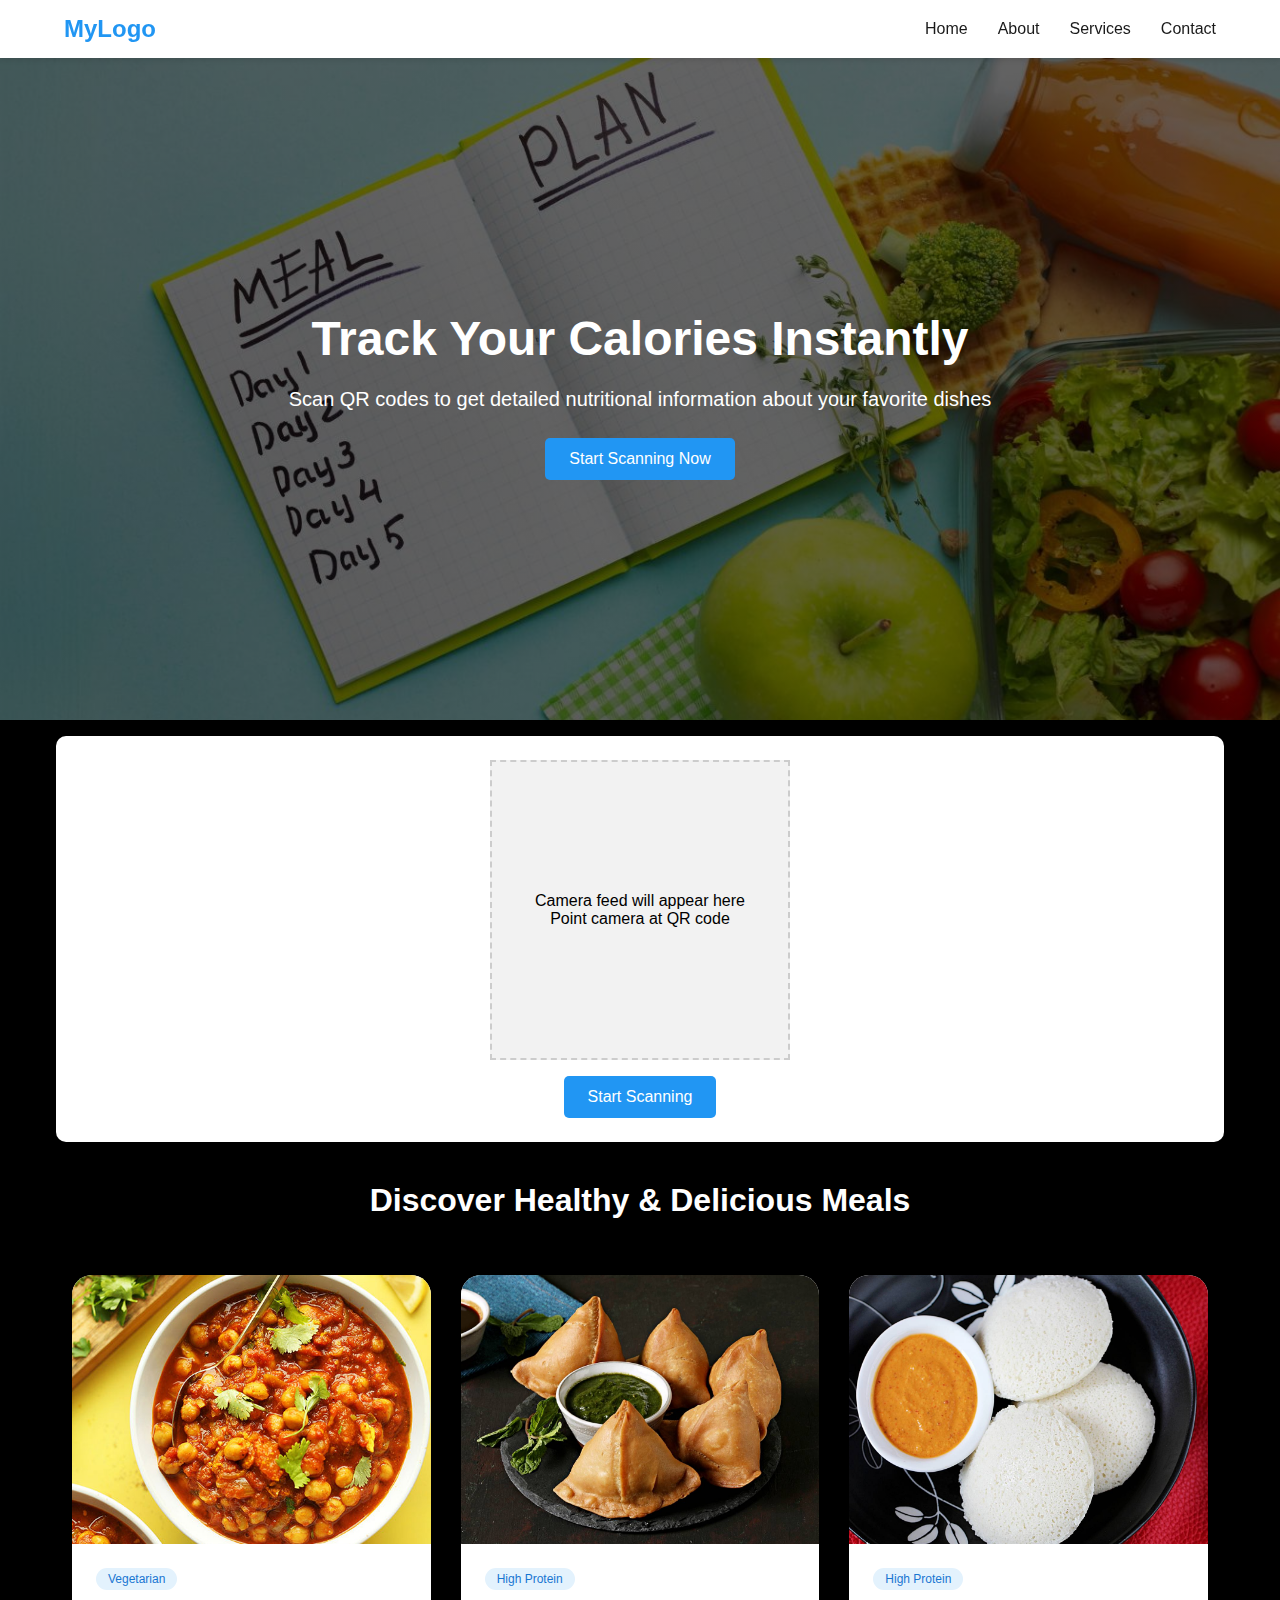
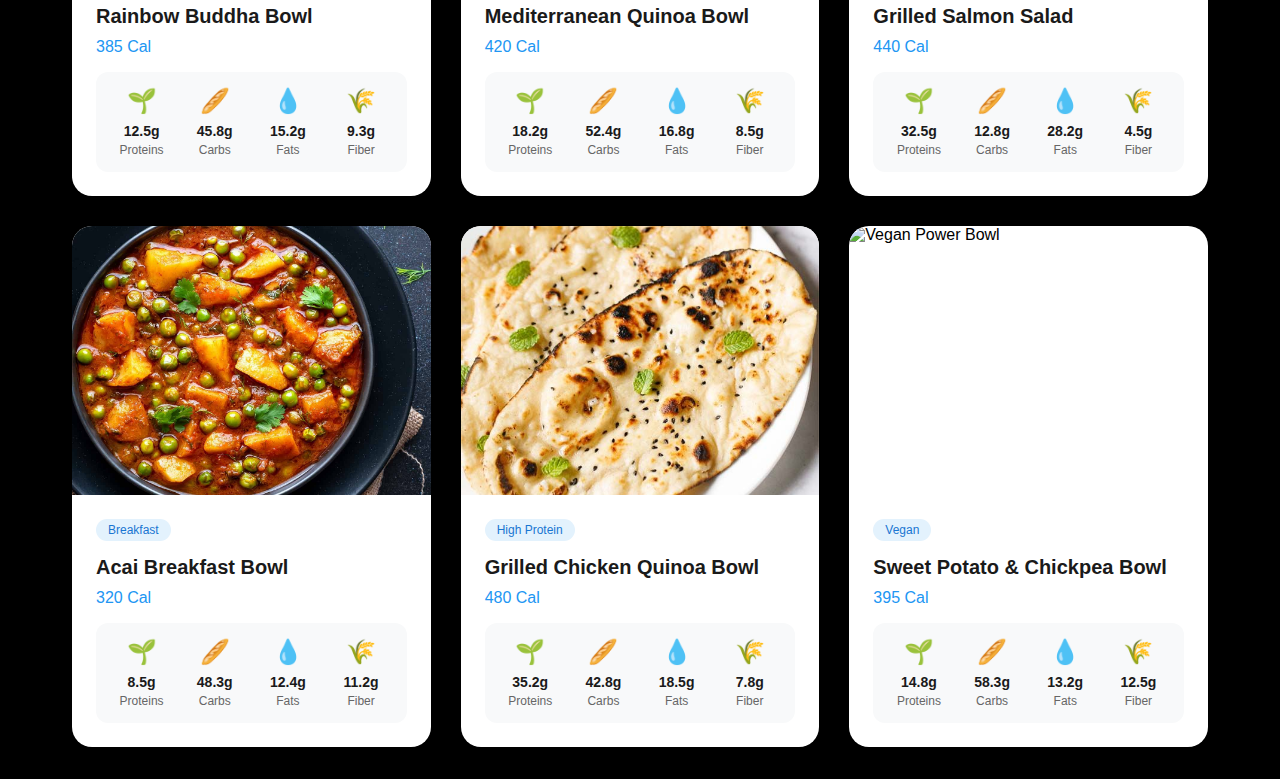
==== index.html @ 92af9357 "Landing Page is process (Navbar, Scanner section and some common foods added)" ====
<!DOCTYPE html>
<html lang="en">
  <head>
    <meta charset="UTF-8" />
    <meta name="viewport" content="width=device-width, initial-scale=1.0" />
    <title>Food Calorie Scanner</title>
    <link rel="stylesheet" href="styles.css" />
  </head>
  <body>
    <!-- Navbar -->
    <div class="navbar">
        <div class="nav-container">
          <a href="#" class="logo">MyLogo</a>
          <button class="mobile-menu-btn" aria-label="Toggle Menu">
            <span></span>
            <span></span>
            <span></span>
          </button>
          <div class="nav-links">
            <a href="#home">Home</a>
            <a href="#about">About</a>
            <a href="#services">Services</a>
            <a href="#contact">Contact</a>
          </div>
        </div>
      </div>
      

    <!-- Hero Section -->
    <section class="hero-section" id="home">
      <div class="hero-content">
        <h1>Track Your Calories Instantly</h1>
        <p>
          Scan QR codes to get detailed nutritional information about your
          favorite dishes
        </p>
        <button class="scan-button">Start Scanning Now</button>
      </div>
    </section>

    <div class="container">
      <!-- Scanner Section -->
      <section class="scanner-section" id="scanner">
        <div class="scanner-container">
          <div class="scanner-placeholder">
            <p>Camera feed will appear here</p>
            <p>Point camera at QR code</p>
          </div>
        </div>
        <button class="scan-button">Start Scanning</button>
      </section>

      <section class="common-foods" id="foods">
        <h2 class="section-title">Discover Healthy & Delicious Meals</h2>
        <div class="food-cards">
          <!-- Card 1 -->
          <div class="food-card">
            <div class="food-image-container">
              <img src="./assets/Chana-Masala.jpg" alt="" class="food-image" />
            </div>
            <div class="food-info">
              <span class="food-tag">Vegetarian</span>
              <h3 class="food-name">Rainbow Buddha Bowl</h3>
              <div class="calories">385 Cal</div>
              <div class="nutrition-grid">
                <div class="nutrition-item">
                  <div class="nutrition-icon">🌱</div>
                  <div class="nutrition-value">12.5g</div>
                  <div class="nutrition-label">Proteins</div>
                </div>
                <div class="nutrition-item">
                  <div class="nutrition-icon">🥖</div>
                  <div class="nutrition-value">45.8g</div>
                  <div class="nutrition-label">Carbs</div>
                </div>
                <div class="nutrition-item">
                  <div class="nutrition-icon">💧</div>
                  <div class="nutrition-value">15.2g</div>
                  <div class="nutrition-label">Fats</div>
                </div>
                <div class="nutrition-item">
                  <div class="nutrition-icon">🌾</div>
                  <div class="nutrition-value">9.3g</div>
                  <div class="nutrition-label">Fiber</div>
                </div>
              </div>
            </div>
          </div>

          <!-- Card 2 -->
          <div class="food-card">
            <div class="food-image-container">
              <img
                src="./assets/samosa.jpg"
                alt="Mediterranean Quinoa Bowl"
                class="food-image"
              />
            </div>
            <div class="food-info">
              <span class="food-tag">High Protein</span>
              <h3 class="food-name">Mediterranean Quinoa Bowl</h3>
              <div class="calories">420 Cal</div>
              <div class="nutrition-grid">
                <div class="nutrition-item">
                  <div class="nutrition-icon">🌱</div>
                  <div class="nutrition-value">18.2g</div>
                  <div class="nutrition-label">Proteins</div>
                </div>
                <div class="nutrition-item">
                  <div class="nutrition-icon">🥖</div>
                  <div class="nutrition-value">52.4g</div>
                  <div class="nutrition-label">Carbs</div>
                </div>
                <div class="nutrition-item">
                  <div class="nutrition-icon">💧</div>
                  <div class="nutrition-value">16.8g</div>
                  <div class="nutrition-label">Fats</div>
                </div>
                <div class="nutrition-item">
                  <div class="nutrition-icon">🌾</div>
                  <div class="nutrition-value">8.5g</div>
                  <div class="nutrition-label">Fiber</div>
                </div>
              </div>
            </div>
          </div>

          <!-- Card 3 -->
          <div class="food-card">
            <div class="food-image-container">
              <img
                src="./assets/idli.jpg"
                alt="Grilled Salmon Salad"
                class="food-image"
              />
            </div>
            <div class="food-info">
              <span class="food-tag">High Protein</span>
              <h3 class="food-name">Grilled Salmon Salad</h3>
              <div class="calories">440 Cal</div>
              <div class="nutrition-grid">
                <div class="nutrition-item">
                  <div class="nutrition-icon">🌱</div>
                  <div class="nutrition-value">32.5g</div>
                  <div class="nutrition-label">Proteins</div>
                </div>
                <div class="nutrition-item">
                  <div class="nutrition-icon">🥖</div>
                  <div class="nutrition-value">12.8g</div>
                  <div class="nutrition-label">Carbs</div>
                </div>
                <div class="nutrition-item">
                  <div class="nutrition-icon">💧</div>
                  <div class="nutrition-value">28.2g</div>
                  <div class="nutrition-label">Fats</div>
                </div>
                <div class="nutrition-item">
                  <div class="nutrition-icon">🌾</div>
                  <div class="nutrition-value">4.5g</div>
                  <div class="nutrition-label">Fiber</div>
                </div>
              </div>
            </div>
          </div>

          <!-- Card 4 -->
          <div class="food-card">
            <div class="food-image-container">
              <img
                src="./assets/aloo_matar.jpg"
                alt="Aloo Matar"
                class="food-image"
              />
            </div>
            <div class="food-info">
              <span class="food-tag">Breakfast</span>
              <h3 class="food-name">Acai Breakfast Bowl</h3>
              <div class="calories">320 Cal</div>
              <div class="nutrition-grid">
                <div class="nutrition-item">
                  <div class="nutrition-icon">🌱</div>
                  <div class="nutrition-value">8.5g</div>
                  <div class="nutrition-label">Proteins</div>
                </div>
                <div class="nutrition-item">
                  <div class="nutrition-icon">🥖</div>
                  <div class="nutrition-value">48.3g</div>
                  <div class="nutrition-label">Carbs</div>
                </div>
                <div class="nutrition-item">
                  <div class="nutrition-icon">💧</div>
                  <div class="nutrition-value">12.4g</div>
                  <div class="nutrition-label">Fats</div>
                </div>
                <div class="nutrition-item">
                  <div class="nutrition-icon">🌾</div>
                  <div class="nutrition-value">11.2g</div>
                  <div class="nutrition-label">Fiber</div>
                </div>
              </div>
            </div>
          </div>

          <!-- Card 5 -->
          <div class="food-card">
            <div class="food-image-container">
              <img
                src="./assets/Butter_naan.jpg"
                alt="Butter Naan"
                class="food-image"
              />
            </div>
            <div class="food-info">
              <span class="food-tag">High Protein</span>
              <h3 class="food-name">Grilled Chicken Quinoa Bowl</h3>
              <div class="calories">480 Cal</div>
              <div class="nutrition-grid">
                <div class="nutrition-item">
                  <div class="nutrition-icon">🌱</div>
                  <div class="nutrition-value">35.2g</div>
                  <div class="nutrition-label">Proteins</div>
                </div>
                <div class="nutrition-item">
                  <div class="nutrition-icon">🥖</div>
                  <div class="nutrition-value">42.8g</div>
                  <div class="nutrition-label">Carbs</div>
                </div>
                <div class="nutrition-item">
                  <div class="nutrition-icon">💧</div>
                  <div class="nutrition-value">18.5g</div>
                  <div class="nutrition-label">Fats</div>
                </div>
                <div class="nutrition-item">
                  <div class="nutrition-icon">🌾</div>
                  <div class="nutrition-value">7.8g</div>
                  <div class="nutrition-label">Fiber</div>
                </div>
              </div>
            </div>
          </div>

          <!-- Card 6 -->
          <div class="food-card">
            <div class="food-image-container">
              <img
                src="./assets/Paneer_Masala.jpg"
                alt="Vegan Power Bowl"
                class="food-image"
              />
            </div>
            <div class="food-info">
              <span class="food-tag">Vegan</span>
              <h3 class="food-name">Sweet Potato & Chickpea Bowl</h3>
              <div class="calories">395 Cal</div>
              <div class="nutrition-grid">
                <div class="nutrition-item">
                  <div class="nutrition-icon">🌱</div>
                  <div class="nutrition-value">14.8g</div>
                  <div class="nutrition-label">Proteins</div>
                </div>
                <div class="nutrition-item">
                  <div class="nutrition-icon">🥖</div>
                  <div class="nutrition-value">58.3g</div>
                  <div class="nutrition-label">Carbs</div>
                </div>
                <div class="nutrition-item">
                  <div class="nutrition-icon">💧</div>
                  <div class="nutrition-value">13.2g</div>
                  <div class="nutrition-label">Fats</div>
                </div>
                <div class="nutrition-item">
                  <div class="nutrition-icon">🌾</div>
                  <div class="nutrition-value">12.5g</div>
                  <div class="nutrition-label">Fiber</div>
                </div>
              </div>
            </div>
          </div>
        </div>
      </section>
    </div>

    <script src="script.js"></script>
  </body>
</html>
---- styles.css ----
/* CSS Variables for consistent theming */
:root {
    --primary-color: #2196F3;
    --primary-dark: #1976D2;
    --text-dark: #1a1a1a;
    --text-light: #666;
    --background-dark: #000000;
    --background-light: #fff;
    --shadow-small: 0 2px 5px rgba(0,0,0,0.1);
    --shadow-medium: 0 8px 20px rgba(0,0,0,0.1);
    --shadow-large: 0 12px 25px rgba(0,0,0,0.15);
    --spacing-small: 8px;
    --spacing-medium: 16px;
    --spacing-large: 24px;
  }
  
  * {
    margin: 0;
    padding: 0;
    box-sizing: border-box;
    font-family: 'Segoe UI', Tahoma, Geneva, Verdana, sans-serif;
  }
  
  body {
    background-color: var(--background-dark);
    min-height: 100vh;
  }
  
  /* Navbar Styles */
  .navbar {
    background-color: var(--background-light);
    box-shadow: var(--shadow-small);
    padding: 15px 0;
    position: fixed;
    width: 100%;
    top: 0;
    z-index: 1000;
  }
  
  .nav-container {
    max-width: 1200px;
    margin: 0 auto;
    display: flex;
    justify-content: space-between;
    align-items: center;
    padding: 0 var(--spacing-large);
  }
  
  .logo {
    font-size: 24px;
    font-weight: bold;
    color: var(--primary-color);
    text-decoration: none;
    transition: color 0.3s;
  }
  
  .logo:hover, .logo:focus {
    color: var(--primary-dark);
  }
  
  .nav-links {
    display: flex;
    gap: 30px;
  }
  
  .nav-links a {
    text-decoration: none;
    color: var(--text-dark);
    font-weight: 500;
    transition: color 0.3s;
    position: relative;
  }
  
  .nav-links a:hover, .nav-links a:focus {
    color: var(--primary-color);
  }
  
  .nav-links a:focus {
    outline: 2px solid var(--primary-color);
    outline-offset: 2px;
  }
  
  /* Mobile Navigation */
  /* .mobile-menu-btn {
    display: none;
    background: none;
    border: none;
    cursor: pointer;
    padding: var(--spacing-small);
  }
   */

/* Mobile Menu Button */
.mobile-menu-btn {
    display: none; /* Hidden on larger screens */
    flex-direction: column;
    justify-content: space-between;
    width: 30px;
    height: 21px;
    background: transparent;
    border: none;
    cursor: pointer;
    padding: 0;
    z-index: 10;
  }
  
  .mobile-menu-btn span {
    width: 100%;
    height: 3px;
    background-color: #2196F3;
    transition: all 0.3s ease;
    border-radius: 2px;
  }
  
  /* Hamburger Animation */
  .mobile-menu-btn.active span:first-child {
    transform: rotate(45deg) translate(6px, 6px);
  }
  
  .mobile-menu-btn.active span:nth-child(2) {
    opacity: 0;
  }
  
  .mobile-menu-btn.active span:last-child {
    transform: rotate(-45deg) translate(6px, -6px);
  }
  

  /* Hero Section Styles */
  .hero-section {
    padding-top: calc(70px + var(--spacing-large)); /* Adjusted for fixed navbar */
    background-image: linear-gradient(rgba(0, 0, 0, 0.6), rgba(0, 0, 0, 0.6)), url(./assets/Hero_freepik.png);
    background-size: cover;
    background-position: center;
    color: var(--background-light);
    text-align: center;
    padding-bottom: var(--spacing-large);
    min-height: 80vh;
    display: flex;
    align-items: center;
  }
  
  .hero-content {
    max-width: 800px;
    margin: 0 auto;
    padding: 0 var(--spacing-medium);
  }
  
  .hero-content h1 {
    font-size: clamp(36px, 5vw, 48px);
    margin-bottom: var(--spacing-medium);
    line-height: 1.2;
  }
  
  .hero-content p {
    font-size: clamp(18px, 2.5vw, 20px);
    margin-bottom: var(--spacing-large);
    line-height: 1.5;
  }
  
  /* Scanner Section Styles */
  .container {
    max-width: 1200px;
    margin: 0 auto;
    padding: var(--spacing-medium);
  }
  
  .scanner-section {
    background-color: var(--background-light);
    padding: var(--spacing-large);
    border-radius: 10px;
    box-shadow: var(--shadow-small);
    margin-bottom: 40px;
    text-align: center;
  }
  
  .scanner-container {
    width: min(300px, 90vw);
    height: min(300px, 90vw);
    margin: 0 auto var(--spacing-medium);
    border: 2px dashed #ccc;
    display: flex;
    align-items: center;
    justify-content: center;
    background-color: rgba(0, 0, 0, 0.05);
  }
  
  .scan-button {
    background-color: var(--primary-color);
    color: var(--background-light);
    padding: 12px 24px;
    border: none;
    border-radius: 5px;
    cursor: pointer;
    transition: all 0.3s ease;
    font-weight: 500;
    font-size: 16px;
  }
  
  .scan-button:hover, .scan-button:focus {
    background-color: var(--primary-dark);
    transform: translateY(-2px);
    box-shadow: var(--shadow-small);
  }
  
  .scan-button:focus {
    outline: 2px solid var(--primary-dark);
    outline-offset: 2px;
  }
  
  /* Section Titles */
  .section-title {
    text-align: center;
    color: var(--background-light);
    margin-bottom: 40px;
    font-size: clamp(24px, 4vw, 32px);
    font-weight: 600;
  }
  
  /* Food Cards Section */
  .food-cards {
    display: grid;
    grid-template-columns: repeat(auto-fit, minmax(min(320px, 100%), 1fr));
    gap: 30px;
    padding: var(--spacing-medium);
    max-width: 1400px;
    margin: 0 auto;
  }
  
  .food-card {
    background-color: var(--background-light);
    border-radius: 20px;
    overflow: hidden;
    box-shadow: var(--shadow-medium);
    transition: all 0.3s ease;
  }
  
  .food-card:hover {
    transform: translateY(-5px);
    box-shadow: var(--shadow-large);
  }
  
  .food-image-container {
    position: relative;
    overflow: hidden;
    padding-top: 75%; /* 4:3 Aspect Ratio */
  }
  
  .food-image {
    position: absolute;
    top: 0;
    left: 0;
    width: 100%;
    height: 100%;
    object-fit: cover;
    transition: transform 0.5s ease;
  }
  
  .food-card:hover .food-image {
    transform: scale(1.05);
  }
  
  .food-info {
    padding: var(--spacing-large);
  }
  
  .food-tag {
    display: inline-block;
    padding: 4px 12px;
    background-color: #e3f2fd;
    color: var(--primary-dark);
    border-radius: 12px;
    font-size: 12px;
    font-weight: 500;
    margin-bottom: 12px;
  }
  
  .food-name {
    font-size: 20px;
    font-weight: 600;
    color: var(--text-dark);
    margin-bottom: var(--spacing-small);
    line-height: 1.4;
  }
  
  .calories {
    color: var(--primary-color);
    font-size: 16px;
    font-weight: 500;
    margin-bottom: var(--spacing-medium);
  }
  
  .nutrition-grid {
    background-color: #f8f9fa;
    border-radius: 12px;
    padding: 15px;
    display: grid;
    grid-template-columns: repeat(4, 1fr);
    gap: 12px;
  }
  
  .nutrition-item {
    display: flex;
    flex-direction: column;
    align-items: center;
    text-align: center;
  }
  
  .nutrition-icon {
    font-size: 24px;
    margin-bottom: var(--spacing-small);
  }
  
  .nutrition-value {
    font-weight: 600;
    color: var(--text-dark);
    margin-bottom: 4px;
    font-size: 14px;
  }
  
  .nutrition-label {
    font-size: 12px;
    color: var(--text-light);
  }


  .mobile-menu-btn {
    display: none;
    flex-direction: column;
    justify-content: space-between;
    width: 30px;
    height: 21px;
    background: transparent;
    border: none;
    cursor: pointer;
    padding: 0;
    z-index: 10;
}

.mobile-menu-btn span {
    width: 100%;
    height: 3px;
    background-color: #2196F3;
    transition: all 0.3s ease;
    border-radius: 2px;
}

.mobile-menu-btn.active span:first-child {
    transform: rotate(45deg) translate(6px, 6px);
}

.mobile-menu-btn.active span:nth-child(2) {
    opacity: 0;
}

.mobile-menu-btn.active span:last-child {
    transform: rotate(-45deg) translate(6px, -6px);
}
  
  /* Media Queries */
  @media (max-width: 992px) {
    .food-cards {
      grid-template-columns: repeat(2, 1fr);
    }
  }
  
  @media (max-width: 768px) {
    .nav-links {
      display: none;
    }
    
    .mobile-menu-btn {
      /* display: block; */
      display: flex;
    }
  
    .nav-links.active {
      display: flex;
      flex-direction: column;
      position: absolute;
      top: 100%;
      left: 0;
      right: 0;
      background-color: var(--background-light);
      padding: var(--spacing-medium);
      box-shadow: var(--shadow-small);
    }
  
    .food-cards {
      grid-template-columns: 1fr;
      padding: var(--spacing-small);
    }
  
    .food-info {
      padding: var(--spacing-medium);
    }
  }
  
  /* Accessibility Focus Styles */
  :focus {
    outline: 2px solid var(--primary-color);
    outline-offset: 2px;
  }
  
  /* Animation for page load */
  @keyframes fadeIn {
    from {
      opacity: 0;
      transform: translateY(20px);
    }
    to {
      opacity: 1;
      transform: translateY(0);
    }
  }
  
  .food-card {
    animation: fadeIn 0.5s ease-out forwards;
  }
  
  /* Loading State */
  .scanner-container.loading {
    position: relative;
  }
  
  .scanner-container.loading::after {
    content: '';
    position: absolute;
    width: 40px;
    height: 40px;
    border: 3px solid #f3f3f3;
    border-top: 3px solid var(--primary-color);
    border-radius: 50%;
    animation: spin 1s linear infinite;
  }
  
  @keyframes spin {
    0% { transform: rotate(0deg); }
    100% { transform: rotate(360deg); }
  }
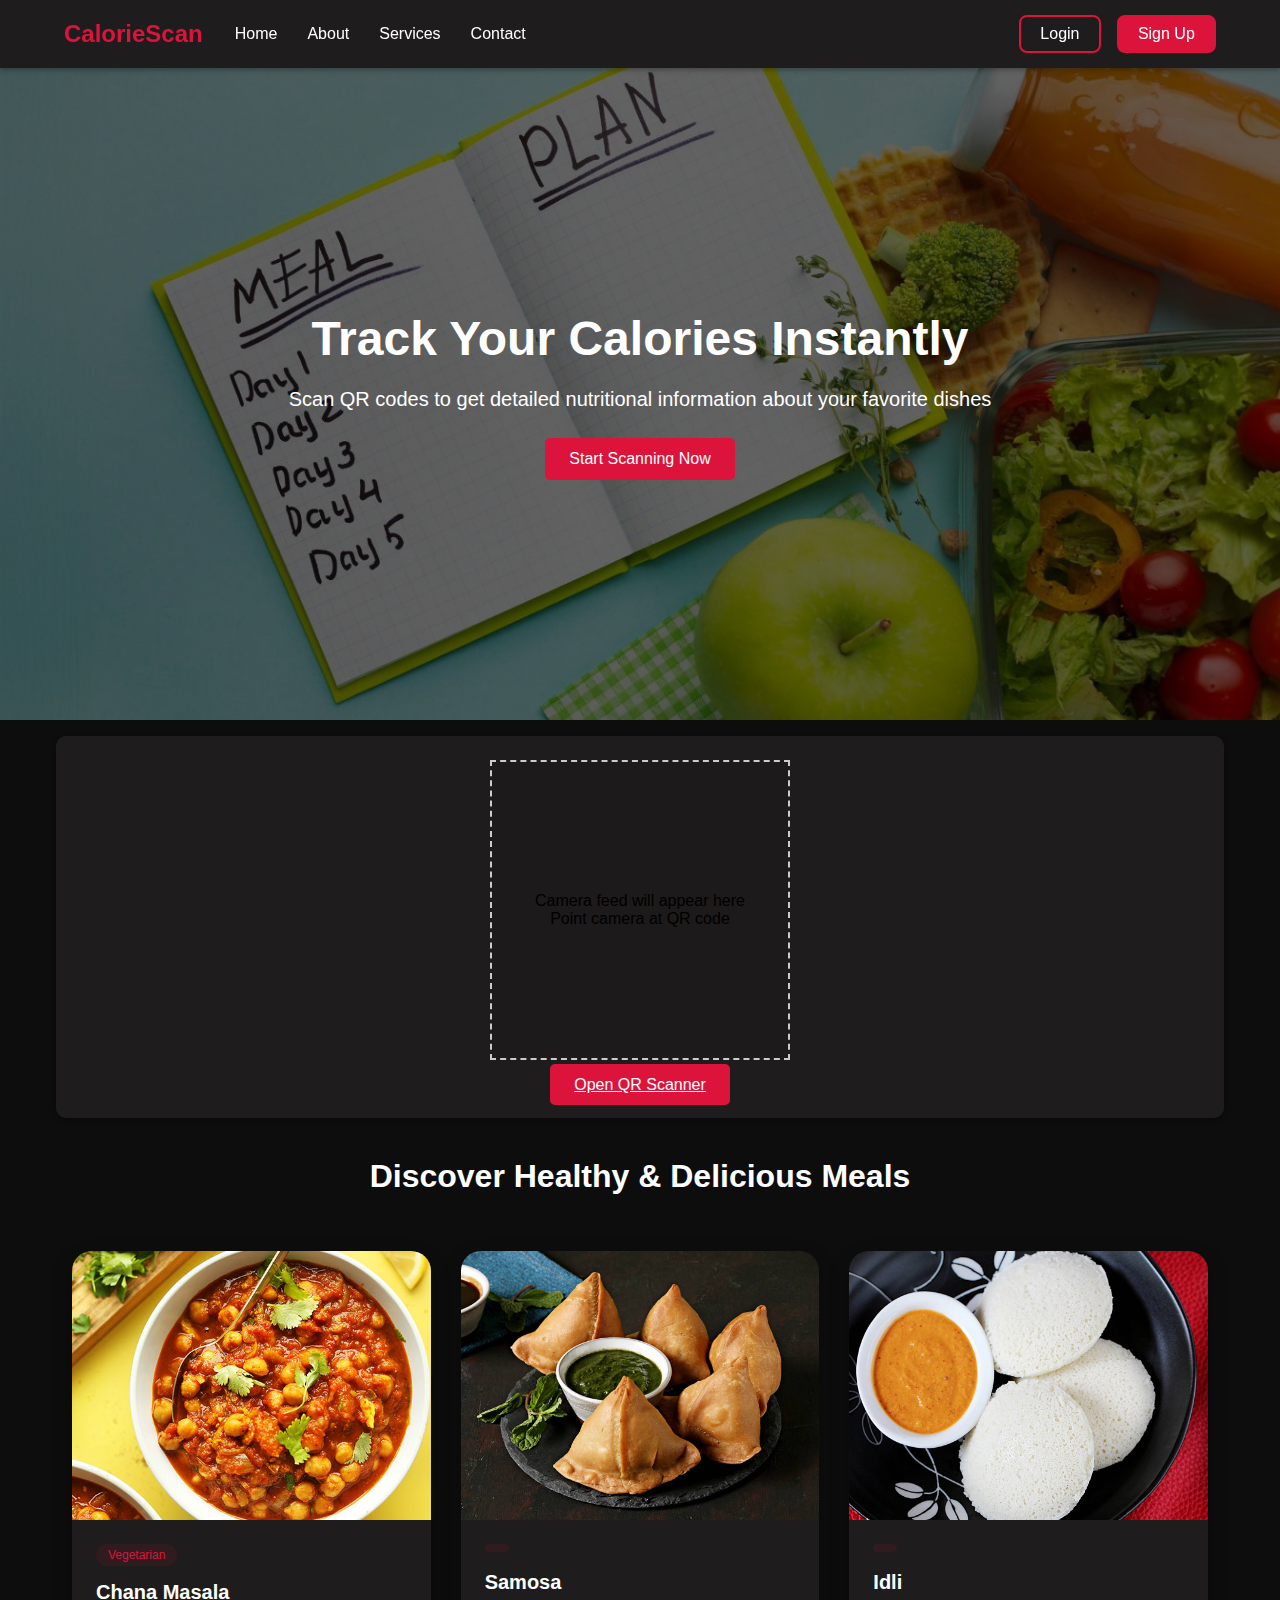
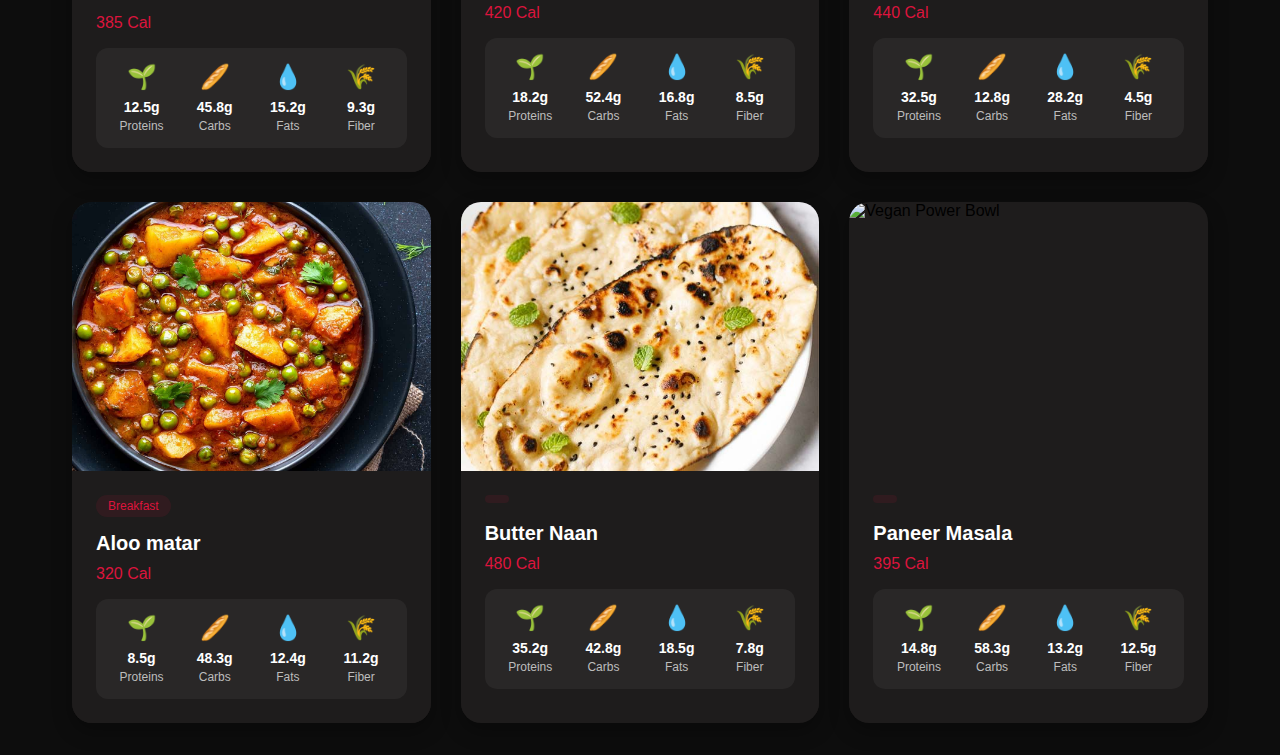
==== commit aa82f6ef: "sndjsf" ====
--- a/index.html
+++ b/index.html
@@ -9,21 +9,25 @@
   <body>
     <!-- Navbar -->
     <div class="navbar">
-        <div class="nav-container">
-          <a href="#" class="logo">MyLogo</a>
-          <button class="mobile-menu-btn" aria-label="Toggle Menu">
-            <span></span>
-            <span></span>
-            <span></span>
-          </button>
-          <div class="nav-links">
-            <a href="#home">Home</a>
-            <a href="#about">About</a>
-            <a href="#services">Services</a>
-            <a href="#contact">Contact</a>
-          </div>
+      <div class="nav-container">
+        <a href="#" class="logo">CalorieScan        </a>
+        <button class="mobile-menu-btn" aria-label="Toggle Menu">
+          <span></span>
+          <span></span>
+          <span></span>
+        </button>
+        <div class="nav-links">
+          <a href="#home">Home</a>
+          <a href="#about">About</a>
+          <a href="#services">Services</a>
+          <a href="#contact">Contact</a>
+        </div>
+        <div class="auth-buttons">
+          <a href="login.html" class="login-btn">Login</a>
+          <a href="signup.html" class="signup-btn">Sign Up</a>
         </div>
       </div>
+  </div>
       
 
     <!-- Hero Section -->
@@ -47,7 +51,12 @@
             <p>Point camera at QR code</p>
           </div>
         </div>
-        <button class="scan-button">Start Scanning</button>
+        <!-- <button class="scan-button">Start Scanning</button> -->
+      
+        
+       
+       <a href="qr-scanner.html" class="scan-button">Open QR Scanner</a>
+      
       </section>
 
       <section class="common-foods" id="foods">
@@ -60,7 +69,7 @@
             </div>
             <div class="food-info">
               <span class="food-tag">Vegetarian</span>
-              <h3 class="food-name">Rainbow Buddha Bowl</h3>
+              <h3 class="food-name">Chana Masala</h3>
               <div class="calories">385 Cal</div>
               <div class="nutrition-grid">
                 <div class="nutrition-item">
@@ -97,8 +106,8 @@
               />
             </div>
             <div class="food-info">
-              <span class="food-tag">High Protein</span>
-              <h3 class="food-name">Mediterranean Quinoa Bowl</h3>
+              <span class="food-tag"></span>
+              <h3 class="food-name">Samosa</h3>
               <div class="calories">420 Cal</div>
               <div class="nutrition-grid">
                 <div class="nutrition-item">
@@ -135,8 +144,8 @@
               />
             </div>
             <div class="food-info">
-              <span class="food-tag">High Protein</span>
-              <h3 class="food-name">Grilled Salmon Salad</h3>
+              <span class="food-tag"></span>
+              <h3 class="food-name">Idli</h3>
               <div class="calories">440 Cal</div>
               <div class="nutrition-grid">
                 <div class="nutrition-item">
@@ -174,7 +183,7 @@
             </div>
             <div class="food-info">
               <span class="food-tag">Breakfast</span>
-              <h3 class="food-name">Acai Breakfast Bowl</h3>
+              <h3 class="food-name">Aloo matar</h3>
               <div class="calories">320 Cal</div>
               <div class="nutrition-grid">
                 <div class="nutrition-item">
@@ -211,8 +220,8 @@
               />
             </div>
             <div class="food-info">
-              <span class="food-tag">High Protein</span>
-              <h3 class="food-name">Grilled Chicken Quinoa Bowl</h3>
+              <span class="food-tag"></span>
+              <h3 class="food-name">Butter Naan</h3>
               <div class="calories">480 Cal</div>
               <div class="nutrition-grid">
                 <div class="nutrition-item">
@@ -249,8 +258,8 @@
               />
             </div>
             <div class="food-info">
-              <span class="food-tag">Vegan</span>
-              <h3 class="food-name">Sweet Potato & Chickpea Bowl</h3>
+              <span class="food-tag"></span>
+              <h3 class="food-name">Paneer Masala</h3>
               <div class="calories">395 Cal</div>
               <div class="nutrition-grid">
                 <div class="nutrition-item">
--- a/styles.css
+++ b/styles.css
@@ -1,380 +1,291 @@
 /* CSS Variables for consistent theming */
 :root {
-    --primary-color: #2196F3;
-    --primary-dark: #1976D2;
-    --text-dark: #1a1a1a;
-    --text-light: #666;
-    --background-dark: #000000;
-    --background-light: #fff;
-    --shadow-small: 0 2px 5px rgba(0,0,0,0.1);
-    --shadow-medium: 0 8px 20px rgba(0,0,0,0.1);
-    --shadow-large: 0 12px 25px rgba(0,0,0,0.15);
-    --spacing-small: 8px;
-    --spacing-medium: 16px;
-    --spacing-large: 24px;
-  }
-  
-  * {
-    margin: 0;
-    padding: 0;
-    box-sizing: border-box;
-    font-family: 'Segoe UI', Tahoma, Geneva, Verdana, sans-serif;
-  }
-  
-  body {
-    background-color: var(--background-dark);
-    min-height: 100vh;
-  }
-  
-  /* Navbar Styles */
-  .navbar {
-    background-color: var(--background-light);
-    box-shadow: var(--shadow-small);
-    padding: 15px 0;
-    position: fixed;
-    width: 100%;
-    top: 0;
-    z-index: 1000;
-  }
-  
-  .nav-container {
-    max-width: 1200px;
-    margin: 0 auto;
-    display: flex;
-    justify-content: space-between;
-    align-items: center;
-    padding: 0 var(--spacing-large);
-  }
-  
-  .logo {
-    font-size: 24px;
-    font-weight: bold;
-    color: var(--primary-color);
-    text-decoration: none;
-    transition: color 0.3s;
-  }
-  
-  .logo:hover, .logo:focus {
-    color: var(--primary-dark);
-  }
-  
-  .nav-links {
-    display: flex;
-    gap: 30px;
-  }
-  
-  .nav-links a {
-    text-decoration: none;
-    color: var(--text-dark);
-    font-weight: 500;
-    transition: color 0.3s;
-    position: relative;
-  }
-  
-  .nav-links a:hover, .nav-links a:focus {
-    color: var(--primary-color);
-  }
-  
-  .nav-links a:focus {
-    outline: 2px solid var(--primary-color);
-    outline-offset: 2px;
-  }
-  
-  /* Mobile Navigation */
-  /* .mobile-menu-btn {
-    display: none;
-    background: none;
-    border: none;
-    cursor: pointer;
-    padding: var(--spacing-small);
-  }
-   */
+  --primary-color: crimson;
+  --primary-dark: darkred;
+  --text-dark: #ffffff;
+  --text-light: #bdbdbd;
+  --background-dark: #0d0d0d;
+  --background-light: #1e1c1c;
+  --nav-background: #1e1c1c;
+  --shadow-small: 0 2px 5px rgba(0,0,0,0.3);
+  --shadow-medium: 0 8px 20px rgba(0,0,0,0.3);
+  --shadow-large: 0 12px 25px rgba(0,0,0,0.35);
+  --spacing-small: 8px;
+  --spacing-medium: 16px;
+  --spacing-large: 24px;
+}
+
+* {
+  margin: 0;
+  padding: 0;
+  box-sizing: border-box;
+  font-family: 'Segoe UI', Tahoma, Geneva, Verdana, sans-serif;
+}
+
+body {
+  background-color: var(--background-dark);
+  min-height: 100vh;
+}
+
+/* Navbar Styles */
+.navbar {
+  background-color: var(--nav-background);
+  box-shadow: var(--shadow-small);
+  padding: 15px 0;
+  position: fixed;
+  width: 100%;
+  top: 0;
+  z-index: 1000;
+}
+
+.nav-container {
+  max-width: 1200px;
+  margin: 0 auto;
+  display: grid;
+  grid-template-columns: auto 1fr auto;
+  align-items: center;
+  gap: 2rem;
+  padding: 0 var(--spacing-large);
+}
+
+.logo {
+  font-size: 24px;
+  font-weight: bold;
+  color: var(--primary-color);
+  text-decoration: none;
+  transition: color 0.3s;
+}
+
+.logo:hover, .logo:focus {
+  color: var(--primary-dark);
+}
+
+.nav-links {
+  display: flex;
+  gap: 30px;
+}
+
+.nav-links a {
+  text-decoration: none;
+  color: var(--text-dark);
+  font-weight: 500;
+  transition: color 0.3s;
+  position: relative;
+}
+
+.nav-links a:hover, .nav-links a:focus {
+  color: var(--primary-color);
+}
+
+.nav-links a:focus {
+  outline: 2px solid var(--primary-color);
+  outline-offset: 2px;
+}
+
+/* Auth Buttons */
+.auth-buttons {
+  display: flex;
+  gap: 1rem;
+}
+
+.auth-buttons a {
+  text-decoration: none;
+  padding: 0.5rem 1.2rem;
+  border-radius: 8px;
+  font-weight: 500;
+  transition: all 0.3s ease;
+}
+
+.login-btn {
+  color: white;
+  background-color: transparent;
+  border: 2px solid var(--primary-color);
+}
+
+.signup-btn {
+  color: white;
+  background-color: var(--primary-color);
+  border: 2px solid var(--primary-color);
+}
+
+.login-btn:hover {
+  background-color: rgba(220, 20, 60, 0.1);
+}
+
+.signup-btn:hover {
+  background-color: var(--primary-dark);
+}
+
+@media (max-width: 768px) {
+  .auth-buttons {
+      display: none;
+  }
+}
 
 /* Mobile Menu Button */
 .mobile-menu-btn {
-    display: none; /* Hidden on larger screens */
-    flex-direction: column;
-    justify-content: space-between;
-    width: 30px;
-    height: 21px;
-    background: transparent;
-    border: none;
-    cursor: pointer;
-    padding: 0;
-    z-index: 10;
+  display: none;
+  flex-direction: column;
+  justify-content: space-between;
+  width: 30px;
+  height: 21px;
+  background: transparent;
+  border: none;
+  cursor: pointer;
+  padding: 0;
+  z-index: 10;
+}
+
+.mobile-menu-btn span {
+  width: 100%;
+  height: 3px;
+  background-color: #2196F3;
+  transition: all 0.3s ease;
+  border-radius: 2px;
+}
+
+/* Hamburger Animation */
+.mobile-menu-btn.active span:first-child {
+  transform: rotate(45deg) translate(6px, 6px);
+}
+
+.mobile-menu-btn.active span:nth-child(2) {
+  opacity: 0;
+}
+
+.mobile-menu-btn.active span:last-child {
+  transform: rotate(-45deg) translate(6px, -6px);
+}
+
+/* Hero Section Styles */
+.hero-section {
+  padding-top: calc(70px + var(--spacing-large));
+  background-image: linear-gradient(rgba(0, 0, 0, 0.6), rgba(0, 0, 0, 0.6)), url(./assets/Hero_freepik.png);
+  background-size: cover;
+  background-position: center;
+  color: var(--text-dark);
+  text-align: center;
+  padding-bottom: var(--spacing-large);
+  min-height: 80vh;
+  display: flex;
+  align-items: center;
+}
+
+.hero-content {
+  max-width: 800px;
+  margin: 0 auto;
+  padding: 0 var(--spacing-medium);
+}
+
+.hero-content h1 {
+  font-size: clamp(36px, 5vw, 48px);
+  margin-bottom: var(--spacing-medium);
+  line-height: 1.2;
+}
+
+.hero-content p {
+  font-size: clamp(18px, 2.5vw, 20px);
+  margin-bottom: var(--spacing-large);
+  line-height: 1.5;
+}
+
+/* Scanner Section */
+.scanner-section {
+  background-color: var(--background-light);
+  padding: var(--spacing-large);
+  border-radius: 10px;
+  box-shadow: var(--shadow-small);
+  margin-bottom: 40px;
+  text-align: center;
+}
+
+.scanner-container {
+  width: min(300px, 90vw);
+  height: min(300px, 90vw);
+  margin: 0 auto var(--spacing-medium);
+  border: 2px dashed #ccc;
+  display: flex;
+  align-items: center;
+  justify-content: center;
+  background-color: rgba(0, 0, 0, 0.05);
+}
+
+.scan-button {
+  background-color: var(--primary-color);
+  color: var(--text-dark);
+  padding: 12px 24px;
+  border: none;
+  border-radius: 5px;
+  cursor: pointer;
+  transition: all 0.3s ease;
+  font-weight: 500;
+  font-size: 16px;
+}
+
+.scan-button:hover, .scan-button:focus {
+  background-color: var(--primary-dark);
+  transform: translateY(-2px);
+  box-shadow: var(--shadow-small);
+}
+
+/* Food Cards Section */
+.food-cards {
+  display: grid;
+  grid-template-columns: repeat(auto-fit, minmax(min(320px, 100%), 1fr));
+  gap: 30px;
+  padding: var(--spacing-medium);
+  max-width: 1400px;
+  margin: 0 auto;
+}
+
+.food-card {
+  background-color: var(--background-light);
+  border-radius: 20px;
+  overflow: hidden;
+  box-shadow: var(--shadow-medium);
+  transition: all 0.3s ease;
+}
+
+.food-info {
+  background-color: var(--background-light);
+  padding: var(--spacing-large);
+}
+
+.nutrition-grid {
+  background-color: rgba(255, 255, 255, 0.05);
+  border-radius: 12px;
+  padding: 15px;
+  display: grid;
+  grid-template-columns: repeat(4, 1fr);
+  gap: 12px;
+}
+
+.nutrition-value {
+  color: var(--text-light);
+  font-weight: 600;
+  margin-bottom: 4px;
+  font-size: 14px;
+}
+
+/* Rest of your existing styles... */
+
+/* Media Queries */
+@media (max-width: 992px) {
+  .food-cards {
+      grid-template-columns: repeat(2, 1fr);
+  }
+}
+
+@media (max-width: 768px) {
+  .nav-links {
+      display: none;
   }
   
-  .mobile-menu-btn span {
-    width: 100%;
-    height: 3px;
-    background-color: #2196F3;
-    transition: all 0.3s ease;
-    border-radius: 2px;
-  }
-  
-  /* Hamburger Animation */
-  .mobile-menu-btn.active span:first-child {
-    transform: rotate(45deg) translate(6px, 6px);
-  }
-  
-  .mobile-menu-btn.active span:nth-child(2) {
-    opacity: 0;
-  }
-  
-  .mobile-menu-btn.active span:last-child {
-    transform: rotate(-45deg) translate(6px, -6px);
-  }
-  
-
-  /* Hero Section Styles */
-  .hero-section {
-    padding-top: calc(70px + var(--spacing-large)); /* Adjusted for fixed navbar */
-    background-image: linear-gradient(rgba(0, 0, 0, 0.6), rgba(0, 0, 0, 0.6)), url(./assets/Hero_freepik.png);
-    background-size: cover;
-    background-position: center;
-    color: var(--background-light);
-    text-align: center;
-    padding-bottom: var(--spacing-large);
-    min-height: 80vh;
-    display: flex;
-    align-items: center;
-  }
-  
-  .hero-content {
-    max-width: 800px;
-    margin: 0 auto;
-    padding: 0 var(--spacing-medium);
-  }
-  
-  .hero-content h1 {
-    font-size: clamp(36px, 5vw, 48px);
-    margin-bottom: var(--spacing-medium);
-    line-height: 1.2;
-  }
-  
-  .hero-content p {
-    font-size: clamp(18px, 2.5vw, 20px);
-    margin-bottom: var(--spacing-large);
-    line-height: 1.5;
-  }
-  
-  /* Scanner Section Styles */
-  .container {
-    max-width: 1200px;
-    margin: 0 auto;
-    padding: var(--spacing-medium);
-  }
-  
-  .scanner-section {
-    background-color: var(--background-light);
-    padding: var(--spacing-large);
-    border-radius: 10px;
-    box-shadow: var(--shadow-small);
-    margin-bottom: 40px;
-    text-align: center;
-  }
-  
-  .scanner-container {
-    width: min(300px, 90vw);
-    height: min(300px, 90vw);
-    margin: 0 auto var(--spacing-medium);
-    border: 2px dashed #ccc;
-    display: flex;
-    align-items: center;
-    justify-content: center;
-    background-color: rgba(0, 0, 0, 0.05);
-  }
-  
-  .scan-button {
-    background-color: var(--primary-color);
-    color: var(--background-light);
-    padding: 12px 24px;
-    border: none;
-    border-radius: 5px;
-    cursor: pointer;
-    transition: all 0.3s ease;
-    font-weight: 500;
-    font-size: 16px;
-  }
-  
-  .scan-button:hover, .scan-button:focus {
-    background-color: var(--primary-dark);
-    transform: translateY(-2px);
-    box-shadow: var(--shadow-small);
-  }
-  
-  .scan-button:focus {
-    outline: 2px solid var(--primary-dark);
-    outline-offset: 2px;
-  }
-  
-  /* Section Titles */
-  .section-title {
-    text-align: center;
-    color: var(--background-light);
-    margin-bottom: 40px;
-    font-size: clamp(24px, 4vw, 32px);
-    font-weight: 600;
-  }
-  
-  /* Food Cards Section */
-  .food-cards {
-    display: grid;
-    grid-template-columns: repeat(auto-fit, minmax(min(320px, 100%), 1fr));
-    gap: 30px;
-    padding: var(--spacing-medium);
-    max-width: 1400px;
-    margin: 0 auto;
-  }
-  
-  .food-card {
-    background-color: var(--background-light);
-    border-radius: 20px;
-    overflow: hidden;
-    box-shadow: var(--shadow-medium);
-    transition: all 0.3s ease;
-  }
-  
-  .food-card:hover {
-    transform: translateY(-5px);
-    box-shadow: var(--shadow-large);
-  }
-  
-  .food-image-container {
-    position: relative;
-    overflow: hidden;
-    padding-top: 75%; /* 4:3 Aspect Ratio */
-  }
-  
-  .food-image {
-    position: absolute;
-    top: 0;
-    left: 0;
-    width: 100%;
-    height: 100%;
-    object-fit: cover;
-    transition: transform 0.5s ease;
-  }
-  
-  .food-card:hover .food-image {
-    transform: scale(1.05);
-  }
-  
-  .food-info {
-    padding: var(--spacing-large);
-  }
-  
-  .food-tag {
-    display: inline-block;
-    padding: 4px 12px;
-    background-color: #e3f2fd;
-    color: var(--primary-dark);
-    border-radius: 12px;
-    font-size: 12px;
-    font-weight: 500;
-    margin-bottom: 12px;
-  }
-  
-  .food-name {
-    font-size: 20px;
-    font-weight: 600;
-    color: var(--text-dark);
-    margin-bottom: var(--spacing-small);
-    line-height: 1.4;
-  }
-  
-  .calories {
-    color: var(--primary-color);
-    font-size: 16px;
-    font-weight: 500;
-    margin-bottom: var(--spacing-medium);
-  }
-  
-  .nutrition-grid {
-    background-color: #f8f9fa;
-    border-radius: 12px;
-    padding: 15px;
-    display: grid;
-    grid-template-columns: repeat(4, 1fr);
-    gap: 12px;
-  }
-  
-  .nutrition-item {
-    display: flex;
-    flex-direction: column;
-    align-items: center;
-    text-align: center;
-  }
-  
-  .nutrition-icon {
-    font-size: 24px;
-    margin-bottom: var(--spacing-small);
-  }
-  
-  .nutrition-value {
-    font-weight: 600;
-    color: var(--text-dark);
-    margin-bottom: 4px;
-    font-size: 14px;
-  }
-  
-  .nutrition-label {
-    font-size: 12px;
-    color: var(--text-light);
-  }
-
-
   .mobile-menu-btn {
-    display: none;
-    flex-direction: column;
-    justify-content: space-between;
-    width: 30px;
-    height: 21px;
-    background: transparent;
-    border: none;
-    cursor: pointer;
-    padding: 0;
-    z-index: 10;
-}
-
-.mobile-menu-btn span {
-    width: 100%;
-    height: 3px;
-    background-color: #2196F3;
-    transition: all 0.3s ease;
-    border-radius: 2px;
-}
-
-.mobile-menu-btn.active span:first-child {
-    transform: rotate(45deg) translate(6px, 6px);
-}
-
-.mobile-menu-btn.active span:nth-child(2) {
-    opacity: 0;
-}
-
-.mobile-menu-btn.active span:last-child {
-    transform: rotate(-45deg) translate(6px, -6px);
-}
-  
-  /* Media Queries */
-  @media (max-width: 992px) {
-    .food-cards {
-      grid-template-columns: repeat(2, 1fr);
-    }
-  }
-  
-  @media (max-width: 768px) {
-    .nav-links {
-      display: none;
-    }
-    
-    .mobile-menu-btn {
-      /* display: block; */
       display: flex;
-    }
-  
-    .nav-links.active {
+  }
+
+  .nav-links.active {
       display: flex;
       flex-direction: column;
       position: absolute;
@@ -384,57 +295,174 @@
       background-color: var(--background-light);
       padding: var(--spacing-medium);
       box-shadow: var(--shadow-small);
-    }
-  
-    .food-cards {
+  }
+
+  .food-cards {
       grid-template-columns: 1fr;
       padding: var(--spacing-small);
-    }
-  
-    .food-info {
+  }
+
+  .food-info {
       padding: var(--spacing-medium);
-    }
-  }
-  
-  /* Accessibility Focus Styles */
-  :focus {
-    outline: 2px solid var(--primary-color);
-    outline-offset: 2px;
-  }
-  
-  /* Animation for page load */
-  @keyframes fadeIn {
-    from {
-      opacity: 0;
-      transform: translateY(20px);
-    }
-    to {
-      opacity: 1;
-      transform: translateY(0);
-    }
-  }
-  
-  .food-card {
-    animation: fadeIn 0.5s ease-out forwards;
-  }
-  
-  /* Loading State */
-  .scanner-container.loading {
-    position: relative;
-  }
-  
-  .scanner-container.loading::after {
-    content: '';
-    position: absolute;
-    width: 40px;
-    height: 40px;
-    border: 3px solid #f3f3f3;
-    border-top: 3px solid var(--primary-color);
-    border-radius: 50%;
-    animation: spin 1s linear infinite;
-  }
-  
-  @keyframes spin {
-    0% { transform: rotate(0deg); }
-    100% { transform: rotate(360deg); }
-  }+  }
+}
+
+
+
+
+/* final changes */
+
+
+
+
+/* Food Card Image Styles */
+.food-image-container {
+  position: relative;
+  overflow: hidden;
+  padding-top: 75%; /* 4:3 Aspect Ratio */
+}
+
+.food-image {
+  position: absolute;
+  top: 0;
+  left: 0;
+  width: 100%;
+  height: 100%;
+  object-fit: cover;
+  transition: transform 0.5s ease;
+}
+
+.food-card:hover {
+  transform: translateY(-5px);
+  box-shadow: var(--shadow-large);
+}
+
+.food-card:hover .food-image {
+  transform: scale(1.05);
+}
+
+/* Food Card Content Styles */
+.food-tag {
+  display: inline-block;
+  padding: 4px 12px;
+  background-color: rgba(220, 20, 60, 0.1);
+  color: var(--primary-color);
+  border-radius: 12px;
+  font-size: 12px;
+  font-weight: 500;
+  margin-bottom: 12px;
+}
+
+.food-name {
+  font-size: 20px;
+  font-weight: 600;
+  color: var(--text-dark);
+  margin-bottom: var(--spacing-small);
+  line-height: 1.4;
+}
+
+.calories {
+  color: var(--primary-color);
+  font-size: 16px;
+  font-weight: 500;
+  margin-bottom: var(--spacing-medium);
+}
+
+/* Nutrition Grid Styles */
+.nutrition-grid {
+  background-color: rgba(255, 255, 255, 0.05);
+  border-radius: 12px;
+  padding: 15px;
+  display: grid;
+  grid-template-columns: repeat(4, 1fr);
+  gap: 12px;
+}
+
+.nutrition-item {
+  display: flex;
+  flex-direction: column;
+  align-items: center;
+  text-align: center;
+}
+
+.nutrition-icon {
+  font-size: 24px;
+  margin-bottom: var(--spacing-small);
+  color: var(--primary-color);
+}
+
+.nutrition-value {
+  font-weight: 600;
+  color: var(--text-dark);
+  margin-bottom: 4px;
+  font-size: 14px;
+}
+
+.nutrition-label {
+  font-size: 12px;
+  color: var(--text-light);
+}
+
+/* Section Title Styles */
+.section-title {
+  text-align: center;
+  color: var(--text-dark);
+  margin-bottom: 40px;
+  font-size: clamp(24px, 4vw, 32px);
+  font-weight: 600;
+}
+
+/* Animations */
+@keyframes fadeIn {
+  from {
+    opacity: 0;
+    transform: translateY(20px);
+  }
+  to {
+    opacity: 1;
+    transform: translateY(0);
+  }
+}
+
+.food-card {
+  animation: fadeIn 0.5s ease-out forwards;
+}
+
+/* Loading State */
+.scanner-container.loading {
+  position: relative;
+}
+
+.scanner-container.loading::after {
+  content: '';
+  position: absolute;
+  width: 40px;
+  height: 40px;
+  border: 3px solid rgba(255, 255, 255, 0.1);
+  border-top: 3px solid var(--primary-color);
+  border-radius: 50%;
+  animation: spin 1s linear infinite;
+}
+
+@keyframes spin {
+  0% { transform: rotate(0deg); }
+  100% { transform: rotate(360deg); }
+}
+
+/* Accessibility Focus Styles */
+:focus {
+  outline: 2px solid var(--primary-color);
+  outline-offset: 2px;
+}
+
+/* Container Styles */
+.container {
+  max-width: 1200px;
+  margin: 0 auto;
+  padding: var(--spacing-medium);
+}
+
+/* Mobile Menu Button Fix */
+.mobile-menu-btn span {
+  background-color: var(--primary-color);
+}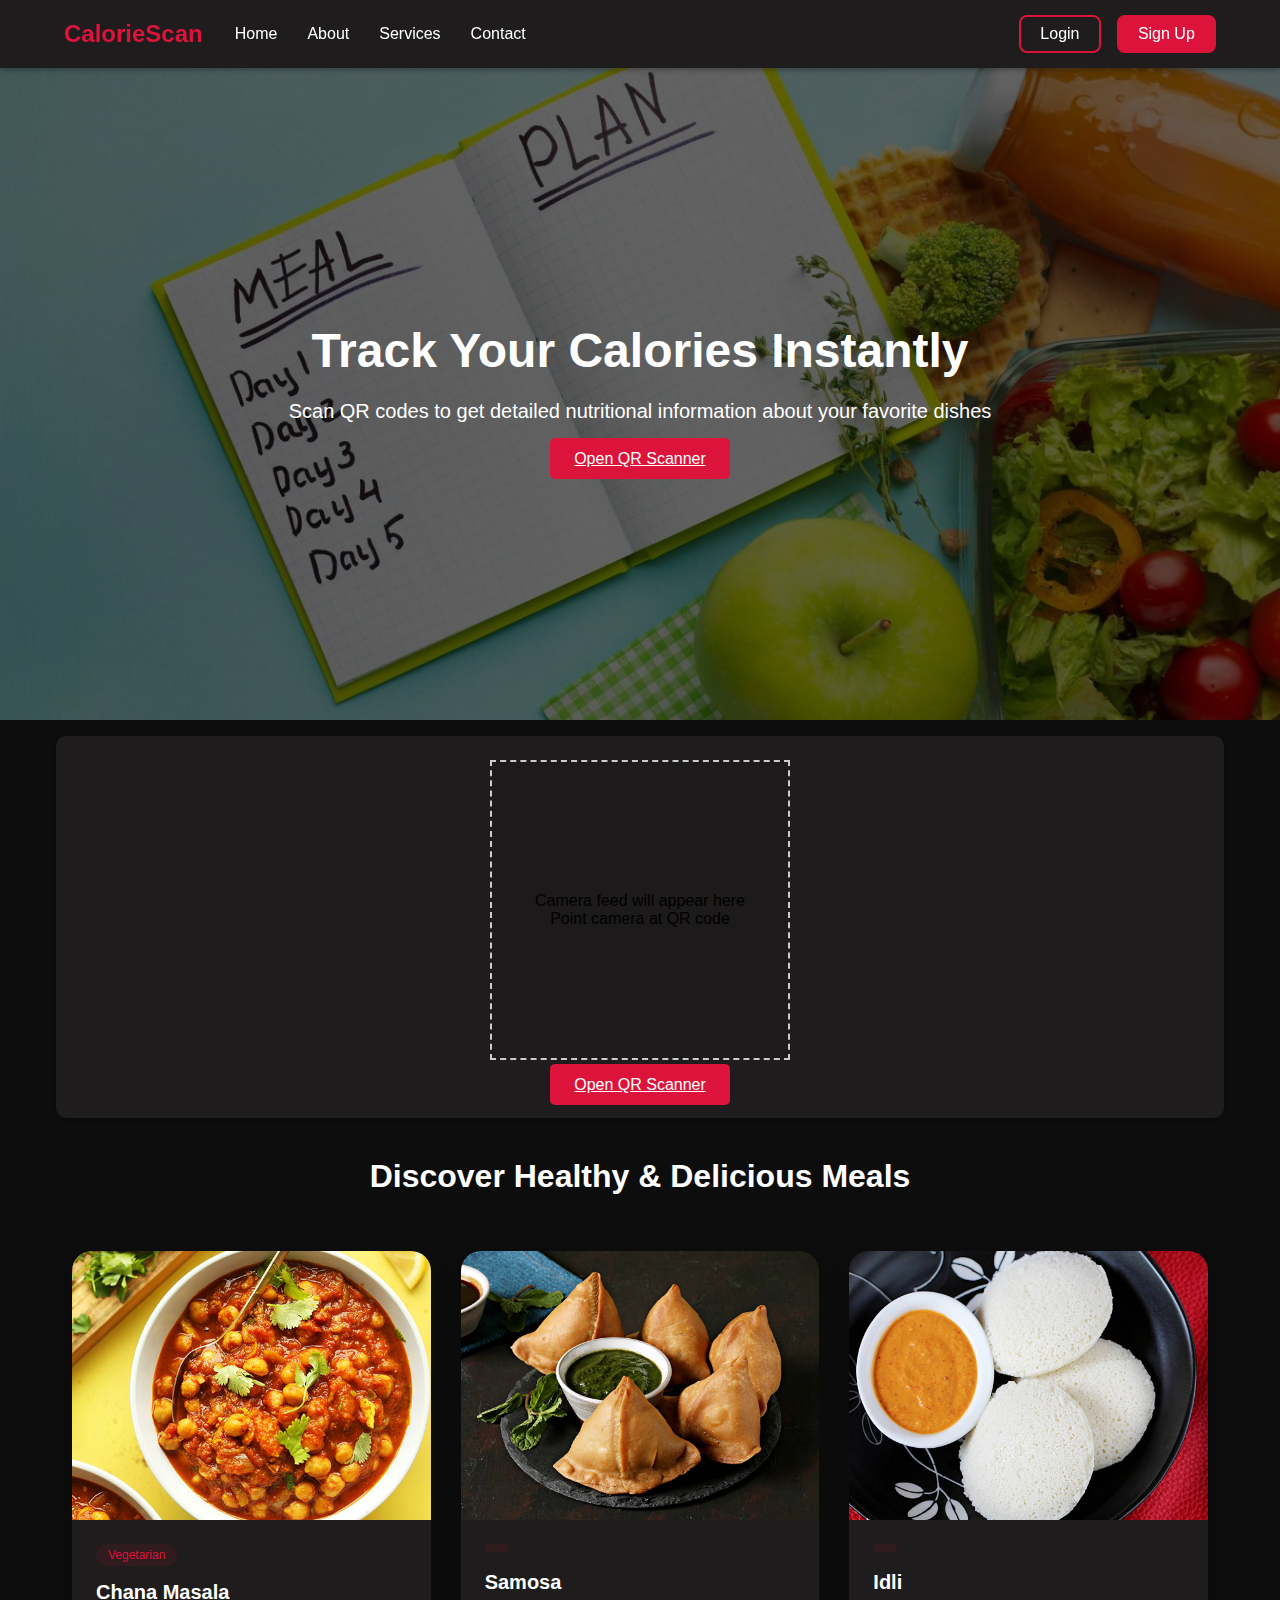
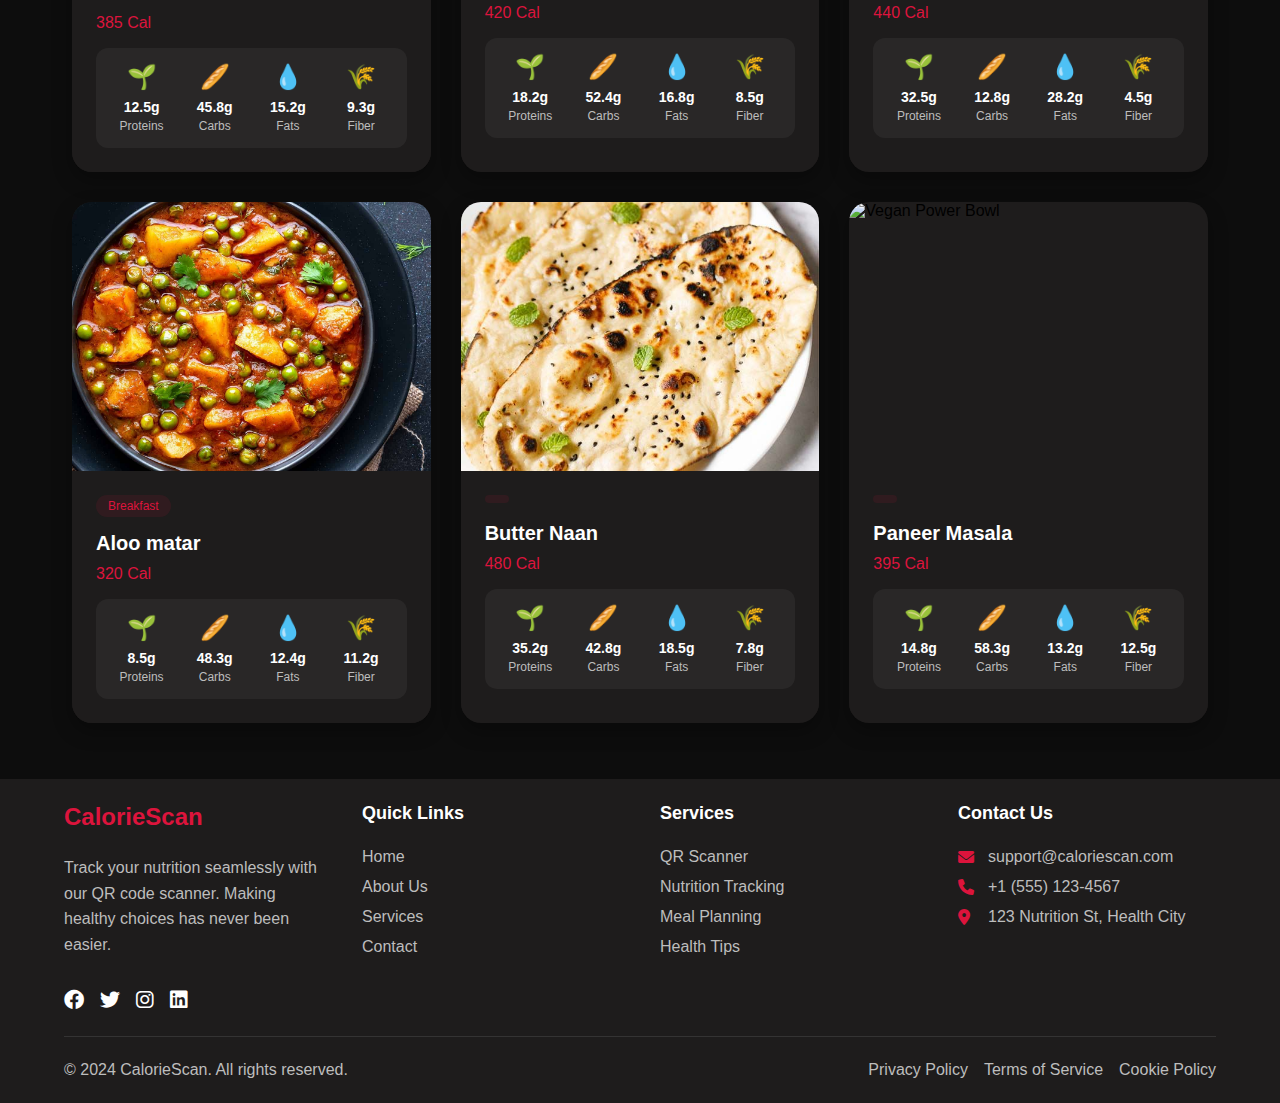
==== commit 088e27cc: "added footer" ====
--- a/index.html
+++ b/index.html
@@ -3,8 +3,9 @@
   <head>
     <meta charset="UTF-8" />
     <meta name="viewport" content="width=device-width, initial-scale=1.0" />
-    <title>Food Calorie Scanner</title>
+    <title>Calorie Scanner</title>
     <link rel="stylesheet" href="styles.css" />
+    <link rel="stylesheet" href="https://cdnjs.cloudflare.com/ajax/libs/font-awesome/6.0.0/css/all.min.css">
   </head>
   <body>
     <!-- Navbar -->
@@ -38,7 +39,9 @@
           Scan QR codes to get detailed nutritional information about your
           favorite dishes
         </p>
-        <button class="scan-button">Start Scanning Now</button>
+        <!-- <button class="scan-button">Start Scanning Now</button> -->
+
+        <a href="qr-scanner.html" class="scan-button">Open QR Scanner</a>
       </div>
     </section>
 
@@ -289,6 +292,73 @@
       </section>
     </div>
 
+
+    <!-- ------------------------------footer------------------------------------------ -->
+
+    <footer class="footer">
+      <div class="footer-container">
+        <div class="footer-content">
+          <!-- Company Info -->
+          <div class="footer-section">
+            <h3 class="footer-title">CalorieScan</h3>
+            <p class="footer-description">
+              Track your nutrition seamlessly with our QR code scanner. Making healthy choices has never been easier.
+            </p>
+            <div class="social-links">
+              <a href="#" aria-label="Facebook"><i class="fab fa-facebook"></i></a>
+              <a href="#" aria-label="Twitter"><i class="fab fa-twitter"></i></a>
+              <a href="#" aria-label="Instagram"><i class="fab fa-instagram"></i></a>
+              <a href="#" aria-label="LinkedIn"><i class="fab fa-linkedin"></i></a>
+            </div>
+          </div>
+    
+          <!-- Quick Links -->
+          <div class="footer-section">
+            <h4 class="footer-subtitle">Quick Links</h4>
+            <ul class="footer-links">
+              <li><a href="#home">Home</a></li>
+              <li><a href="#about">About Us</a></li>
+              <li><a href="#services">Services</a></li>
+              <li><a href="#contact">Contact</a></li>
+            </ul>
+          </div>
+    
+          <!-- Services -->
+          <div class="footer-section">
+            <h4 class="footer-subtitle">Services</h4>
+            <ul class="footer-links">
+              <li><a href="#">QR Scanner</a></li>
+              <li><a href="#">Nutrition Tracking</a></li>
+              <li><a href="#">Meal Planning</a></li>
+              <li><a href="#">Health Tips</a></li>
+            </ul>
+          </div>
+    
+          <!-- Contact Info -->
+          <div class="footer-section">
+            <h4 class="footer-subtitle">Contact Us</h4>
+            <ul class="contact-info">
+              <li><i class="fas fa-envelope"></i> support@caloriescan.com</li>
+              <li><i class="fas fa-phone"></i> +1 (555) 123-4567</li>
+              <li><i class="fas fa-map-marker-alt"></i> 123 Nutrition St, Health City</li>
+            </ul>
+          </div>
+        </div>
+    
+        <!-- Bottom Bar -->
+        <div class="footer-bottom">
+          <p>&copy; 2024 CalorieScan. All rights reserved.</p>
+          <div class="footer-bottom-links">
+            <a href="#">Privacy Policy</a>
+            <a href="#">Terms of Service</a>
+            <a href="#">Cookie Policy</a>
+          </div>
+        </div>
+      </div>
+    </footer>
+
+
+
     <script src="script.js"></script>
   </body>
 </html>
--- a/styles.css
+++ b/styles.css
@@ -465,4 +465,157 @@
 /* Mobile Menu Button Fix */
 .mobile-menu-btn span {
   background-color: var(--primary-color);
+}
+
+
+
+
+
+
+
+/* footer */
+
+
+
+.footer {
+  background-color: var(--background-light);
+  color: var(--text-dark);
+  padding: var(--spacing-large) 0;
+  margin-top: var(--spacing-large);
+}
+
+.footer-container {
+  max-width: 1200px;
+  margin: 0 auto;
+  padding: 0 var(--spacing-large);
+}
+
+.footer-content {
+  display: grid;
+  grid-template-columns: repeat(auto-fit, minmax(250px, 1fr));
+  gap: 40px;
+  padding-bottom: var(--spacing-large);
+  border-bottom: 1px solid rgba(255, 255, 255, 0.1);
+}
+
+.footer-section {
+  display: flex;
+  flex-direction: column;
+  gap: var(--spacing-medium);
+}
+
+.footer-title {
+  color: var(--primary-color);
+  font-size: 24px;
+  font-weight: bold;
+  margin-bottom: var(--spacing-small);
+}
+
+.footer-subtitle {
+  color: var(--text-dark);
+  font-size: 18px;
+  font-weight: 600;
+  margin-bottom: var(--spacing-small);
+}
+
+.footer-description {
+  color: var(--text-light);
+  line-height: 1.6;
+  margin-bottom: var(--spacing-medium);
+}
+
+.social-links {
+  display: flex;
+  gap: var(--spacing-medium);
+}
+
+.social-links a {
+  color: var(--text-dark);
+  font-size: 20px;
+  transition: color 0.3s ease;
+}
+
+.social-links a:hover {
+  color: var(--primary-color);
+}
+
+.footer-links {
+  list-style: none;
+  display: flex;
+  flex-direction: column;
+  gap: 12px;
+}
+
+.footer-links a {
+  color: var(--text-light);
+  text-decoration: none;
+  transition: color 0.3s ease;
+}
+
+.footer-links a:hover {
+  color: var(--primary-color);
+}
+
+.contact-info {
+  list-style: none;
+  display: flex;
+  flex-direction: column;
+  gap: 12px;
+}
+
+.contact-info li {
+  display: flex;
+  align-items: center;
+  gap: 10px;
+  color: var(--text-light);
+}
+
+.contact-info i {
+  color: var(--primary-color);
+  width: 20px;
+}
+
+.footer-bottom {
+  display: flex;
+  justify-content: space-between;
+  align-items: center;
+  padding-top: var(--spacing-large);
+  flex-wrap: wrap;
+  gap: var(--spacing-medium);
+}
+
+.footer-bottom p {
+  color: var(--text-light);
+}
+
+.footer-bottom-links {
+  display: flex;
+  gap: var(--spacing-medium);
+}
+
+.footer-bottom-links a {
+  color: var(--text-light);
+  text-decoration: none;
+  transition: color 0.3s ease;
+}
+
+.footer-bottom-links a:hover {
+  color: var(--primary-color);
+}
+
+@media (max-width: 768px) {
+  .footer-content {
+    grid-template-columns: 1fr;
+    gap: var(--spacing-large);
+  }
+
+  .footer-bottom {
+    flex-direction: column;
+    text-align: center;
+  }
+
+  .footer-bottom-links {
+    flex-direction: column;
+    align-items: center;
+  }
 }